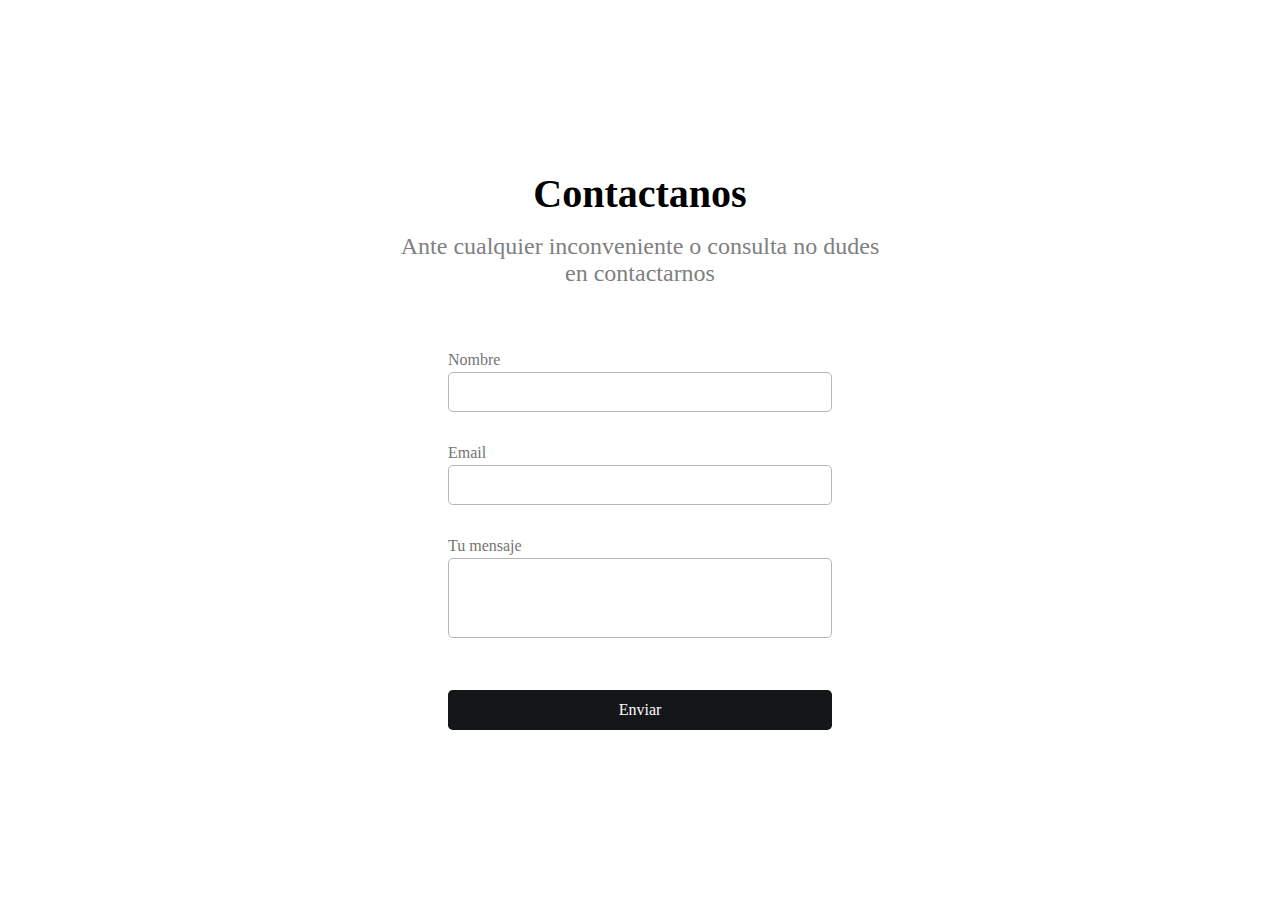
==== contact.html @ 1e2c6e63 "add contact page form & basic styling" ====
<!DOCTYPE html>
<html lang="en">
  <head>
    <meta charset="UTF-8" />
    <meta name="viewport" content="width=device-width, initial-scale=1.0" />
    <title>Contacto</title>
    <link rel="stylesheet" href="/styles/reset.css" />
    <link rel="stylesheet" href="/styles/styles.css" />
  </head>
  <body>
    <main id="contact-page">
      <h1>Contactanos</h1>
      <p>Ante cualquier inconveniente o consulta no dudes en contactarnos</p>
      <form class="contact-form">
        <div class="input-group">
          <label for="name">Nombre</label>
          <input type="text" id="name" name="name" />
        </div>
        <div class="input-group">
          <label for="email">Email</label>
          <input type="email" id="email" name="email" />
        </div>
        <div class="input-group">
          <label for="message">Tu mensaje</label>
          <textarea name="message" id="message"></textarea>
        </div>
        <button>Enviar</button>
      </form>
    </main>
  </body>
</html>

<!-- Crear una página de Contacto, con un formulario que permita ingresar nombre,
mail y mensaje, y al enviar se abra la herramienta de envío de emails
predeterminada del sistema operativo. -->
---- styles/styles.css ----
.board {
  border: 4px solid black;
  width: max-content;
  margin-top: 2rem;
  margin-inline: auto;
}

.board-row {
  display: flex;
}

.board-cell {
  aspect-ratio: 1/1;
  width: 10rem;
  border: 4px solid black;
  transition: 200ms all ease-in-out;

  font-size: 2rem;
}

.board-cell:active {
  transform: scale(0.99);
}

.board-cell.selected {
  border-color: rgb(50, 168, 64);
  color: green;
  font-weight: bold;
}

.board-cell:hover:not(.selected) {
  font-size: 2.5rem;
  border-color: rgb(136, 192, 137);
  background: rgb(240, 247, 240);
}

/* Contact Page */

#contact-page {
  min-height: 100vh;
  width: min(1080px, calc(100vw - 4rem));
  margin-inline: auto;
  display: flex;
  flex-direction: column;
  align-items: center;
  justify-content: center;
}

#contact-page h1 {
  font-size: 2.5rem;
  margin-bottom: 1rem;
}
#contact-page p {
  font-size: 1.5rem;
  max-width: 40ch;
  text-align: center;
  margin-bottom: 4rem;
  color: grey;
}

.contact-form {
  display: flex;
  flex-direction: column;
  gap: 2rem;
  width: min(24rem, 100%);
}

.contact-form .input-group label {
  display: block;
  margin-bottom: 0.2rem;
  color: rgb(116, 116, 116);
  transition: color 200ms ease-in-out;
}

.contact-form .input-group label:has(+ input:focus, + textarea:focus) {
  color: black;
}

.contact-form :is(input, button) {
  height: 2.5rem;
  font: inherit;
  border-radius: 0.3rem;
  outline: none;
  width: 100%;
}

.contact-form :is(input, textarea) {
  padding: 0.5rem;
  border: 1px solid rgb(182, 182, 182);
}

.contact-form textarea {
  width: 100%;
  font: inherit;
  resize: none;
  height: 5rem;
  border-radius: 0.3rem;
  outline: none;
}

.contact-form :is(input:focus, textarea:focus) {
  border-color: black;
}

.contact-form button {
  padding-inline: 2rem;
  background: rgb(21, 22, 23);
  color: white;
  border: none;
  margin-top: 1rem;
}

.contact-form button:active {
  scale: 0.99;
  opacity: 97%;
}
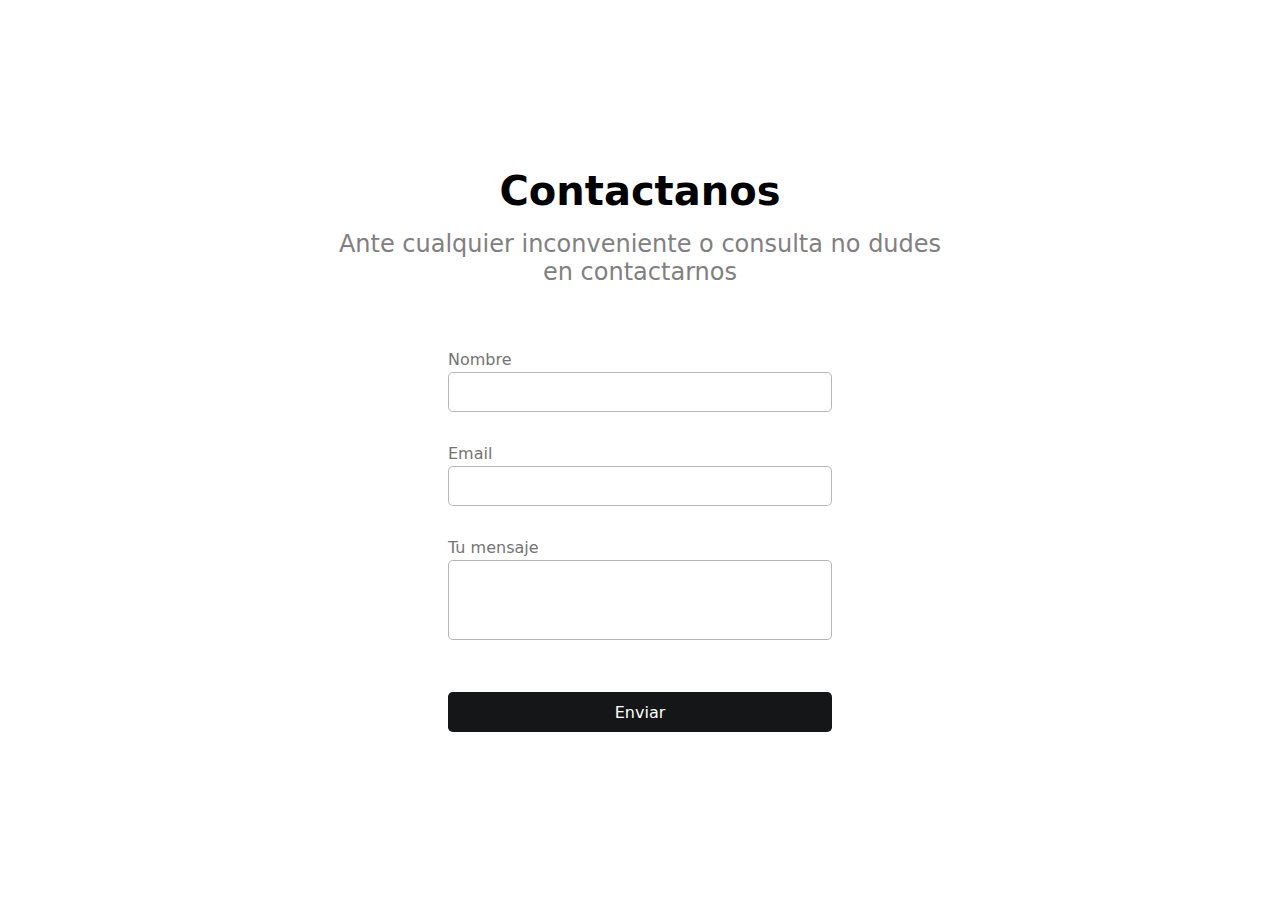
==== commit 1e0a6341: "[wip]: add contact form validations" ====
--- a/contact.html
+++ b/contact.html
@@ -27,6 +27,7 @@
         <button>Enviar</button>
       </form>
     </main>
+    <script src="/scripts/contact.js"></script>
   </body>
 </html>
 
--- a/styles/styles.css
+++ b/styles/styles.css
@@ -1,3 +1,73 @@
+html {
+  font-family: "Press Start 2P", system-ui;
+}
+
+main,
+.intro {
+  min-height: calc(100vh - 8rem);
+}
+
+main > section {
+  width: min(1080px, calc(100vw - 4rem));
+  margin-inline: auto;
+}
+
+.intro {
+  display: flex;
+  flex-direction: column;
+  align-items: center;
+  justify-content: center;
+}
+
+.intro.hidden {
+  display: none;
+}
+
+.game {
+  display: none;
+}
+
+.game.visible {
+  display: block;
+}
+
+/* player form */
+
+.player-form {
+  width: 100%;
+}
+
+.player-form button {
+  height: 4rem;
+  width: 100%;
+
+  margin-top: 1rem;
+  padding-inline: 2rem;
+
+  border-radius: 0.5rem;
+  border: none;
+
+  color: white;
+  background: rgb(21, 22, 23);
+}
+
+.player-form input {
+  height: 4rem;
+  font-size: 1.25rem;
+  width: 100%;
+  border-radius: 0.5rem;
+  border: 2px solid rgb(187, 187, 187);
+  outline: none;
+  padding: 1rem;
+  font: inherit;
+}
+
+.player-form label {
+  display: block;
+  margin-bottom: 0.3rem;
+}
+
+/* board */
 .board {
   border: 4px solid black;
   width: max-content;
@@ -11,7 +81,7 @@
 
 .board-cell {
   aspect-ratio: 1/1;
-  width: 10rem;
+  width: 6rem;
   border: 4px solid black;
   transition: 200ms all ease-in-out;
 
@@ -23,15 +93,56 @@
 }
 
 .board-cell.selected {
-  border-color: rgb(50, 168, 64);
-  color: green;
+  color: white;
+  background: rgb(31, 160, 31);
+  font-weight: bold;
+}
+
+.board-cell.valid-cell {
+  background: rgb(185, 235, 191);
   font-weight: bold;
 }
 
 .board-cell:hover:not(.selected) {
   font-size: 2.5rem;
-  border-color: rgb(136, 192, 137);
-  background: rgb(240, 247, 240);
+  background: rgb(123, 211, 123);
+}
+
+.word-container {
+  margin-inline: auto;
+  display: flex;
+  margin-top: 1.5rem;
+  max-width: calc(6rem * 4);
+  align-items: center;
+  justify-content: space-between;
+}
+
+.current-word {
+  font-size: 1.25rem;
+}
+
+.check-word {
+  border: none;
+  height: 3rem;
+  padding-inline: 2.5rem;
+  background: black;
+  color: white;
+}
+
+/* words list */
+
+.words {
+  padding: 2rem 1rem;
+}
+
+.words h2 {
+  margin-bottom: 1rem;
+}
+
+.words-list {
+  display: flex;
+  flex-direction: column;
+  gap: 1rem;
 }
 
 /* Contact Page */
@@ -46,11 +157,14 @@
   justify-content: center;
 }
 
-#contact-page h1 {
+#contact-page h1,
+.intro h1 {
   font-size: 2.5rem;
   margin-bottom: 1rem;
 }
-#contact-page p {
+
+#contact-page p,
+.intro p {
   font-size: 1.5rem;
   max-width: 40ch;
   text-align: center;
@@ -114,3 +228,21 @@
   scale: 0.99;
   opacity: 97%;
 }
+
+/*  header  & footer */
+
+header,
+footer {
+  display: flex;
+  align-items: center;
+  height: 4rem;
+  padding-inline: 4rem;
+}
+
+header {
+  justify-content: space-between;
+}
+
+footer {
+  justify-content: center;
+}
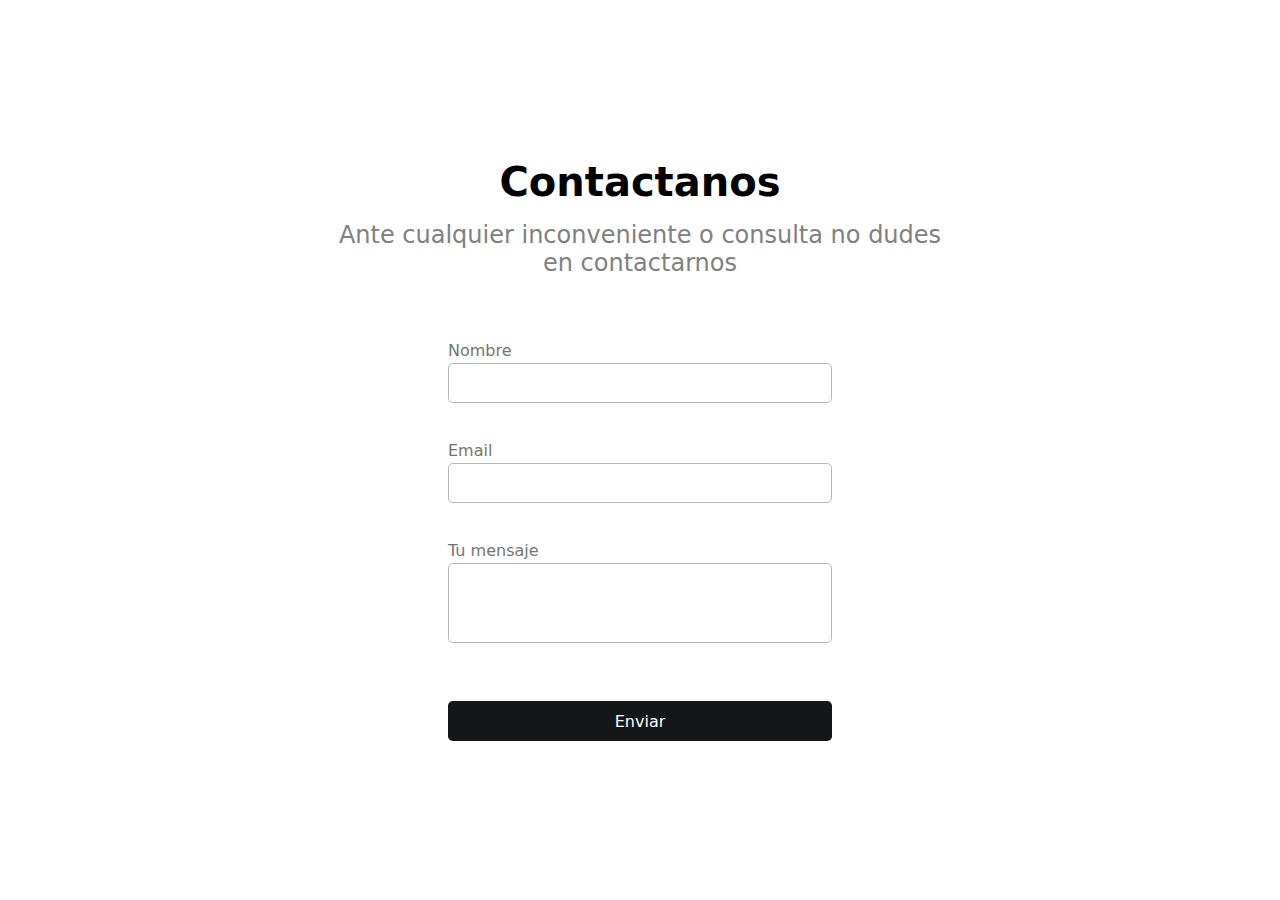
==== commit f378253a: "add form validation for contact form" ====
--- a/contact.html
+++ b/contact.html
@@ -15,18 +15,22 @@
         <div class="input-group">
           <label for="name">Nombre</label>
           <input type="text" id="name" name="name" />
+          <span class="error-msg"></span>
         </div>
         <div class="input-group">
           <label for="email">Email</label>
           <input type="email" id="email" name="email" />
+          <span class="error-msg"></span>
         </div>
         <div class="input-group">
           <label for="message">Tu mensaje</label>
           <textarea name="message" id="message"></textarea>
+          <span class="error-msg"></span>
         </div>
         <button>Enviar</button>
       </form>
     </main>
+    <script src="/scripts/lib.js"></script>
     <script src="/scripts/contact.js"></script>
   </body>
 </html>
--- a/styles/styles.css
+++ b/styles/styles.css
@@ -175,7 +175,7 @@
 .contact-form {
   display: flex;
   flex-direction: column;
-  gap: 2rem;
+  gap: 0.875rem;
   width: min(24rem, 100%);
 }
 
@@ -216,6 +216,10 @@
   border-color: black;
 }
 
+.contact-form .input-group :is(input.error, textarea.error) {
+  border: 1px solid red;
+}
+
 .contact-form button {
   padding-inline: 2rem;
   background: rgb(21, 22, 23);
@@ -229,6 +233,12 @@
   opacity: 97%;
 }
 
+.contact-form .error-msg {
+  color: red;
+  display: block;
+  height: 1.5rem;
+}
+
 /*  header  & footer */
 
 header,
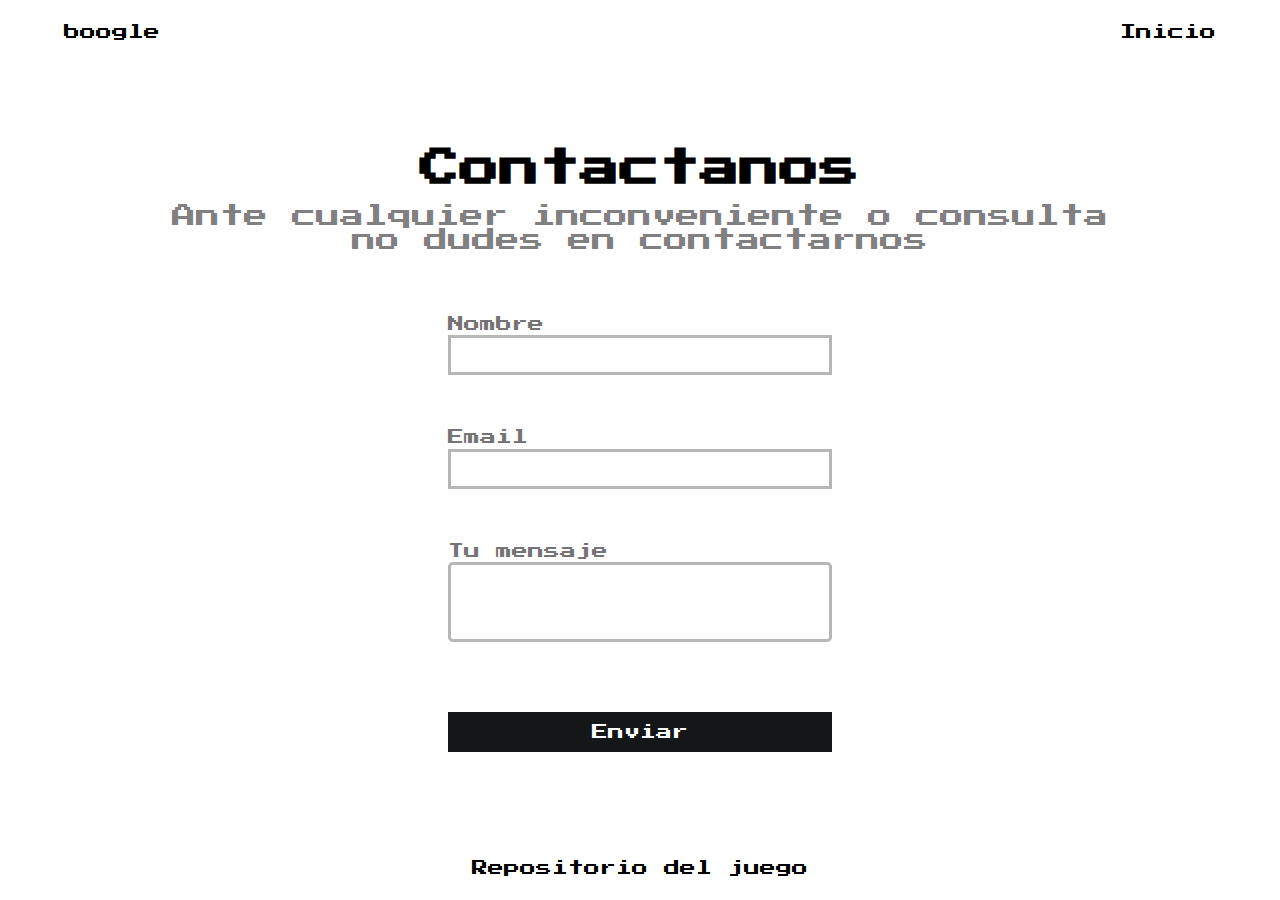
==== commit 06d2e830: "add header, footer & fonts to contact page" ====
--- a/contact.html
+++ b/contact.html
@@ -4,11 +4,22 @@
     <meta charset="UTF-8" />
     <meta name="viewport" content="width=device-width, initial-scale=1.0" />
     <title>Contacto</title>
+    <link rel="preconnect" href="https://fonts.googleapis.com" />
+    <link rel="preconnect" href="https://fonts.gstatic.com" crossorigin />
+    <link
+      href="https://fonts.googleapis.com/css2?family=Press+Start+2P&display=swap"
+      rel="stylesheet"
+    />
+
     <link rel="stylesheet" href="/styles/reset.css" />
     <link rel="stylesheet" href="/styles/styles.css" />
   </head>
   <body>
-    <main id="contact-page">
+    <header>
+      <span>boogle</span>
+      <a href="/index.html">Inicio</a>
+    </header>
+    <main class="contact">
       <h1>Contactanos</h1>
       <p>Ante cualquier inconveniente o consulta no dudes en contactarnos</p>
       <form class="contact-form">
@@ -30,11 +41,12 @@
         <button>Enviar</button>
       </form>
     </main>
+    <footer>
+      <a href="https://github.com/guidocarda/boogle-daw" target="_blank"
+        >Repositorio del juego</a
+      >
+    </footer>
     <script src="/scripts/lib.js"></script>
     <script src="/scripts/contact.js"></script>
   </body>
 </html>
-
-<!-- Crear una página de Contacto, con un formulario que permita ingresar nombre,
-mail y mensaje, y al enviar se abra la herramienta de envío de emails
-predeterminada del sistema operativo. -->
--- a/styles/styles.css
+++ b/styles/styles.css
@@ -3,7 +3,10 @@
 }
 
 main,
-.intro {
+.intro,
+.end-game,
+.contact {
+  position: relative;
   min-height: calc(100vh - 8rem);
 }
 
@@ -23,6 +26,17 @@
   display: none;
 }
 
+.end-game {
+  display: none;
+}
+
+.end-game.visible {
+  display: flex;
+  flex-direction: column;
+  align-items: center;
+  justify-content: center;
+}
+
 .game {
   display: none;
 }
@@ -44,7 +58,6 @@
   margin-top: 1rem;
   padding-inline: 2rem;
 
-  border-radius: 0.5rem;
   border: none;
 
   color: white;
@@ -55,8 +68,7 @@
   height: 4rem;
   font-size: 1.25rem;
   width: 100%;
-  border-radius: 0.5rem;
-  border: 2px solid rgb(187, 187, 187);
+  border: 3px solid rgb(187, 187, 187);
   outline: none;
   padding: 1rem;
   font: inherit;
@@ -145,10 +157,38 @@
   gap: 1rem;
 }
 
+.alert {
+  height: 4rem;
+  width: max-content;
+  visibility: hidden;
+
+  display: flex;
+  align-items: center;
+  justify-content: center;
+
+  position: absolute;
+  right: 0;
+  left: 0;
+  top: 0;
+
+  opacity: 0;
+
+  background: white;
+  padding-inline: 2rem;
+  margin-inline: auto;
+  border: 3px solid black;
+  transition: all 200ms;
+}
+
+.alert.visible {
+  opacity: 100;
+
+  visibility: visible;
+}
+
 /* Contact Page */
 
-#contact-page {
-  min-height: 100vh;
+.contact {
   width: min(1080px, calc(100vw - 4rem));
   margin-inline: auto;
   display: flex;
@@ -157,13 +197,13 @@
   justify-content: center;
 }
 
-#contact-page h1,
+.contact h1,
 .intro h1 {
   font-size: 2.5rem;
   margin-bottom: 1rem;
 }
 
-#contact-page p,
+.contact p,
 .intro p {
   font-size: 1.5rem;
   max-width: 40ch;
@@ -193,14 +233,13 @@
 .contact-form :is(input, button) {
   height: 2.5rem;
   font: inherit;
-  border-radius: 0.3rem;
   outline: none;
   width: 100%;
 }
 
 .contact-form :is(input, textarea) {
   padding: 0.5rem;
-  border: 1px solid rgb(182, 182, 182);
+  border: 3px solid rgb(182, 182, 182);
 }
 
 .contact-form textarea {
@@ -217,7 +256,7 @@
 }
 
 .contact-form .input-group :is(input.error, textarea.error) {
-  border: 1px solid red;
+  border-color: rgb(191, 54, 54);
 }
 
 .contact-form button {
@@ -235,8 +274,11 @@
 
 .contact-form .error-msg {
   color: red;
+  margin-top: 0.5rem;
   display: block;
-  height: 1.5rem;
+  height: 2rem;
+  line-height: 1.5;
+  font-size: 0.875rem;
 }
 
 /*  header  & footer */
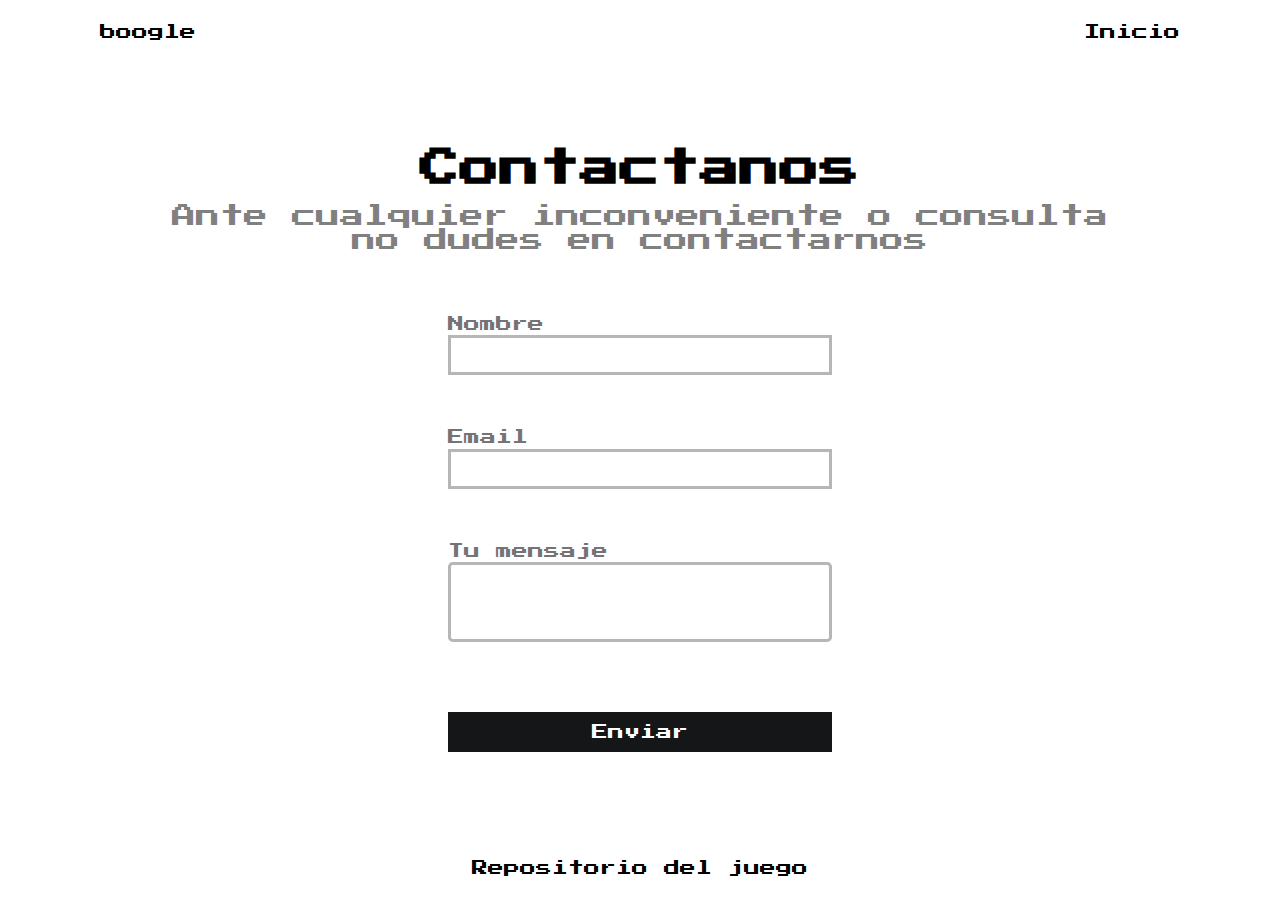
==== commit ee757ba9: "refactor: styling & layout re-work" ====
--- a/contact.html
+++ b/contact.html
@@ -11,15 +11,17 @@
       rel="stylesheet"
     />
 
-    <link rel="stylesheet" href="/styles/reset.css" />
-    <link rel="stylesheet" href="/styles/styles.css" />
+    <link rel="stylesheet" href="styles/reset.css" />
+    <link rel="stylesheet" href="styles/styles.css" />
   </head>
   <body>
     <header>
-      <span>boogle</span>
-      <a href="/index.html">Inicio</a>
+      <nav class="nav-bar container">
+        <a href="index.html">boogle</a>
+        <a href="index.html">Inicio</a>
+      </nav>
     </header>
-    <main class="contact">
+    <main class="contact container">
       <h1>Contactanos</h1>
       <p>Ante cualquier inconveniente o consulta no dudes en contactarnos</p>
       <form class="contact-form">
@@ -46,7 +48,7 @@
         >Repositorio del juego</a
       >
     </footer>
-    <script src="/scripts/lib.js"></script>
-    <script src="/scripts/contact.js"></script>
+    <script src="scripts/lib.js"></script>
+    <script src="scripts/contact.js"></script>
   </body>
 </html>
--- a/styles/styles.css
+++ b/styles/styles.css
@@ -10,9 +10,16 @@
   min-height: calc(100vh - 8rem);
 }
 
-main > section {
-  width: min(1080px, calc(100vw - 4rem));
+.container {
+  width: min(67.5rem, calc(100vw - 2rem));
   margin-inline: auto;
+}
+
+.nav-bar {
+  height: 4rem;
+  display: flex;
+  align-items: center;
+  justify-content: space-between;
 }
 
 .intro {
@@ -43,6 +50,12 @@
 
 .game.visible {
   display: block;
+}
+
+.two-cols {
+  display: flex;
+  gap: 2rem;
+  align-items: center;
 }
 
 /* player form */
@@ -80,11 +93,37 @@
 }
 
 /* board */
+
+.game-header {
+  display: flex;
+  justify-content: space-between;
+  align-items: center;
+  margin-block: 3rem;
+}
+
+.timer.ending {
+  color: red;
+  display: inline-block;
+  animation: pulse 1s infinite;
+}
+
+@keyframes pulse {
+  0% {
+    scale: 1;
+  }
+  50% {
+    scale: 1.2;
+  }
+  100% {
+    transform: translateY(0px);
+    scale: 1;
+  }
+}
+
 .board {
   border: 4px solid black;
   width: max-content;
-  margin-top: 2rem;
-  margin-inline: auto;
+  flex-shrink: 0;
 }
 
 .board-row {
@@ -110,7 +149,12 @@
   font-weight: bold;
 }
 
-.board-cell.valid-cell {
+.board-cell.valid {
+  background: rgb(185, 235, 191);
+  font-weight: bold;
+}
+
+.board-cell.valid {
   background: rgb(185, 235, 191);
   font-weight: bold;
 }
@@ -120,22 +164,33 @@
   background: rgb(123, 211, 123);
 }
 
+.board-cell.invalid:hover:not(.selected) {
+  font-size: 2.5rem;
+  background: rgb(206, 111, 111);
+}
+
 .word-container {
-  margin-inline: auto;
-  display: flex;
-  margin-top: 1.5rem;
-  max-width: calc(6rem * 4);
-  align-items: center;
-  justify-content: space-between;
-}
-
-.current-word {
+  display: flex;
+  width: 100%;
+  align-items: start;
+  flex-direction: column;
+  gap: 1rem;
+  padding-right: 2rem;
+}
+
+.word-container .current-word {
+  width: 100%;
+  padding-inline-start: 1rem;
+  height: 4rem;
   font-size: 1.25rem;
+  display: flex;
+  align-items: center;
+  border-bottom: 3px dashed black;
 }
 
 .check-word {
   border: none;
-  height: 3rem;
+  height: 4rem;
   padding-inline: 2.5rem;
   background: black;
   color: white;
@@ -144,17 +199,30 @@
 /* words list */
 
 .words {
-  padding: 2rem 1rem;
+  padding-block: 2rem;
+  margin-top: 2rem;
 }
 
 .words h2 {
   margin-bottom: 1rem;
+  font-size: 1.25rem;
 }
 
 .words-list {
-  display: flex;
-  flex-direction: column;
+  margin-top: 2rem;
+  display: flex;
+  flex-wrap: wrap;
   gap: 1rem;
+}
+
+.words-list li {
+  min-width: calc(50% - 1rem);
+  border: 3px solid black;
+  padding: 1rem;
+  display: flex;
+
+  align-items: center;
+  justify-content: space-between;
 }
 
 .alert {
@@ -182,15 +250,12 @@
 
 .alert.visible {
   opacity: 100;
-
   visibility: visible;
 }
 
 /* Contact Page */
 
 .contact {
-  width: min(1080px, calc(100vw - 4rem));
-  margin-inline: auto;
   display: flex;
   flex-direction: column;
   align-items: center;
@@ -281,20 +346,29 @@
   font-size: 0.875rem;
 }
 
-/*  header  & footer */
-
-header,
 footer {
   display: flex;
   align-items: center;
+  justify-content: center;
   height: 4rem;
   padding-inline: 4rem;
 }
 
-header {
-  justify-content: space-between;
-}
-
-footer {
-  justify-content: center;
-}
+@media screen and (max-width: 800px) {
+  .two-cols {
+    flex-direction: column;
+    justify-content: center;
+  }
+
+  .word-container {
+    padding-right: 0;
+  }
+
+  .word-container .current-word {
+    text-align: center;
+  }
+
+  .check-word {
+    width: 100%;
+  }
+}
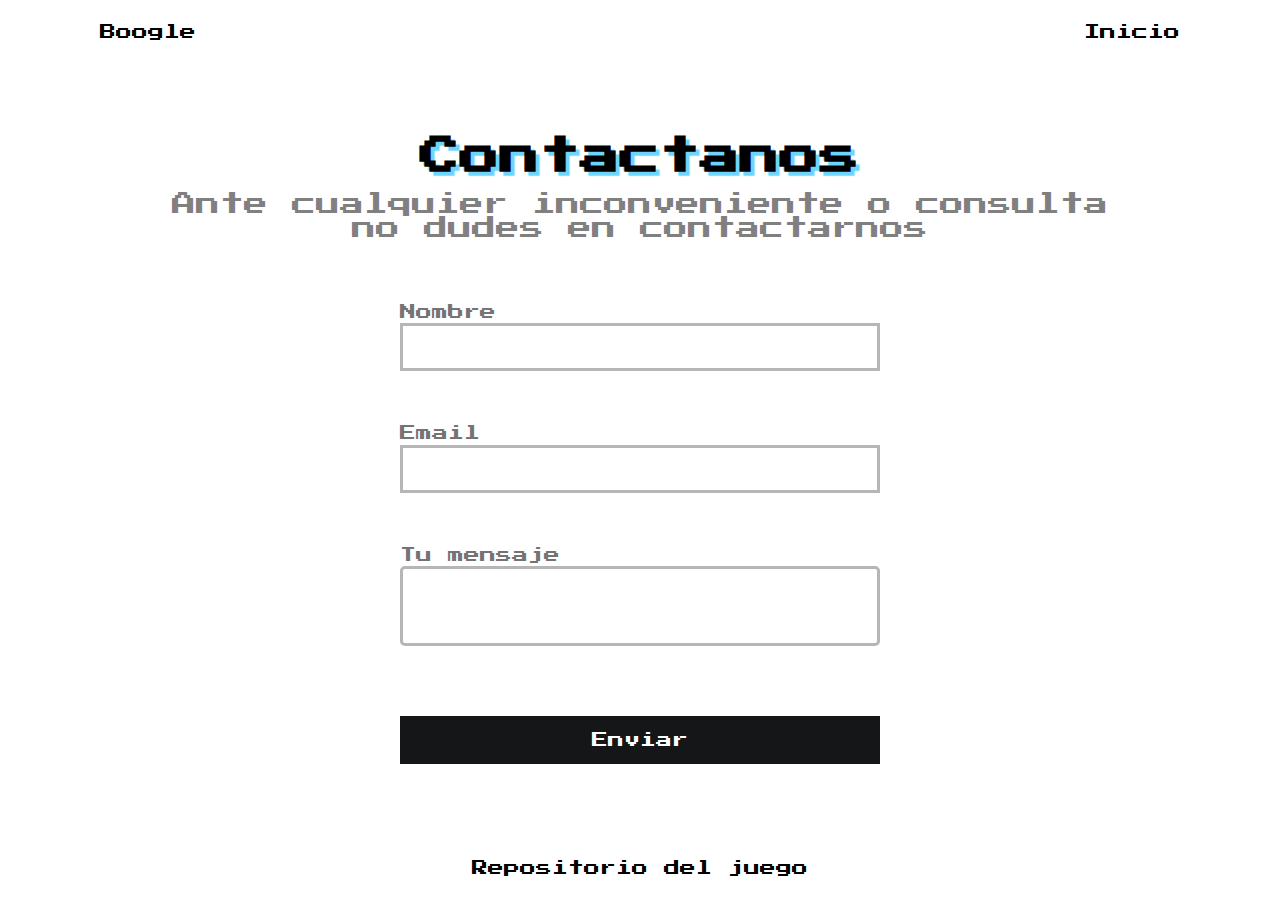
==== commit e2735127: "add icons to improve UI - added github icon to the footer - added ranking title Icon - added thinkin" ====
--- a/contact.html
+++ b/contact.html
@@ -17,7 +17,7 @@
   <body>
     <header>
       <nav class="nav-bar container">
-        <a href="index.html">boogle</a>
+        <a href="index.html">Boogle</a>
         <a href="index.html">Inicio</a>
       </nav>
     </header>
@@ -47,6 +47,7 @@
       <a href="https://github.com/guidocarda/boogle-daw" target="_blank"
         >Repositorio del juego</a
       >
+      <img src="assets/github.svg" />
     </footer>
     <script src="scripts/lib.js"></script>
     <script src="scripts/contact.js"></script>
--- a/styles/styles.css
+++ b/styles/styles.css
@@ -22,6 +22,17 @@
   justify-content: space-between;
 }
 
+.ranking-btn {
+  height: 3rem;
+  background: rgb(255, 190, 60);
+  padding-inline: 1rem;
+  color: rgb(255, 255, 255);
+  color: rgb(0, 0, 0);
+  border: none;
+  margin-left: 1rem;
+  border: 3px solid rgb(0, 0, 0);
+}
+
 .intro {
   display: flex;
   flex-direction: column;
@@ -44,6 +55,28 @@
   justify-content: center;
 }
 
+.end-game .title {
+  margin-bottom: 2rem;
+}
+
+.end-game .result {
+  font-size: 1.25rem;
+  text-align: center;
+  margin-bottom: 2.5rem;
+}
+
+.end-game .restart {
+  height: 3rem;
+  padding-inline: 1rem;
+  border: 3px solid rgb(0, 0, 0);
+  transition: all 200ms;
+}
+
+.end-game .restart:hover {
+  background: rgb(0, 0, 0);
+  color: rgb(255, 255, 255);
+}
+
 .game {
   display: none;
 }
@@ -61,30 +94,22 @@
 /* player form */
 
 .player-form {
-  width: 100%;
+  width: min(60rem, 100%);
 }
 
 .player-form button {
   height: 4rem;
   width: 100%;
 
-  margin-top: 1rem;
+  margin-top: 4rem;
   padding-inline: 2rem;
 
   border: none;
 
-  color: white;
-  background: rgb(21, 22, 23);
-}
-
-.player-form input {
-  height: 4rem;
-  font-size: 1.25rem;
-  width: 100%;
-  border: 3px solid rgb(187, 187, 187);
-  outline: none;
-  padding: 1rem;
-  font: inherit;
+  color: rgb(255, 255, 255);
+  color: rgb(0, 0, 0);
+  background: rgb(40, 148, 255);
+  border: 3px solid rgb(0, 0, 0);
 }
 
 .player-form label {
@@ -92,7 +117,28 @@
   margin-bottom: 0.3rem;
 }
 
-/* board */
+.player-form input,
+.player-form select {
+  height: 4rem;
+  width: 100%;
+  font: inherit;
+  padding-inline: 1rem;
+  outline: none;
+  border: 3px solid rgb(187, 187, 187);
+}
+
+.player-form input {
+  font-size: 1.25rem;
+  margin-bottom: 2rem;
+  transition: all 200ms;
+}
+
+.player-form input:focus,
+.player-form select:focus {
+  border-color: rgb(119, 187, 255);
+}
+
+/* game header */
 
 .game-header {
   display: flex;
@@ -101,27 +147,35 @@
   margin-block: 3rem;
 }
 
-.timer.ending {
-  color: red;
+.game-header .score {
+  display: inline-block;
+  color: rgb(0, 0, 0);
+}
+
+.game-header .score.shake {
+  animation: shake 500ms ease-in;
+}
+.game-header .score.pulse {
+  animation: pulse 500ms ease-in;
+}
+
+.game-header .score.shake.decrease {
+  color: rgb(255, 0, 0);
+}
+.game-header .score.pulse.increase {
+  color: rgb(219, 152, 18);
+}
+
+.game-header .timer.ending {
+  color: rgb(255, 0, 0);
   display: inline-block;
   animation: pulse 1s infinite;
 }
 
-@keyframes pulse {
-  0% {
-    scale: 1;
-  }
-  50% {
-    scale: 1.2;
-  }
-  100% {
-    transform: translateY(0px);
-    scale: 1;
-  }
-}
+/* board */
 
 .board {
-  border: 4px solid black;
+  border: 4px solid rgb(0, 0, 0);
   width: max-content;
   flex-shrink: 0;
 }
@@ -133,7 +187,7 @@
 .board-cell {
   aspect-ratio: 1/1;
   width: 6rem;
-  border: 4px solid black;
+  border: 4px solid rgb(0, 0, 0);
   transition: 200ms all ease-in-out;
 
   font-size: 2rem;
@@ -144,14 +198,13 @@
 }
 
 .board-cell.selected {
-  color: white;
+  color: rgb(255, 255, 255);
   background: rgb(31, 160, 31);
   font-weight: bold;
 }
 
-.board-cell.valid {
-  background: rgb(185, 235, 191);
-  font-weight: bold;
+.board-cell.selected.last {
+  border-color: rgb(134, 224, 138);
 }
 
 .board-cell.valid {
@@ -185,15 +238,26 @@
   font-size: 1.25rem;
   display: flex;
   align-items: center;
-  border-bottom: 3px dashed black;
+  border-bottom: 3px dashed rgb(0, 0, 0);
 }
 
 .check-word {
   border: none;
+  display: inline-flex;
+  align-items: center;
+  justify-content: center;
+  gap: 1.5rem;
+  text-transform: capitalize;
   height: 4rem;
   padding-inline: 2.5rem;
-  background: black;
-  color: white;
+  background: rgb(0, 0, 0);
+  color: rgb(255, 255, 255);
+}
+
+.check-word img {
+  height: 2.5rem;
+  width: 2.5rem;
+  aspect-ratio: 1;
 }
 
 /* words list */
@@ -217,7 +281,7 @@
 
 .words-list li {
   min-width: calc(50% - 1rem);
-  border: 3px solid black;
+  border: 3px solid rgb(0, 0, 0);
   padding: 1rem;
   display: flex;
 
@@ -241,10 +305,10 @@
 
   opacity: 0;
 
-  background: white;
+  background: rgb(255, 255, 255);
   padding-inline: 2rem;
   margin-inline: auto;
-  border: 3px solid black;
+  border: 3px solid rgb(0, 0, 0);
   transition: all 200ms;
 }
 
@@ -266,6 +330,7 @@
 .intro h1 {
   font-size: 2.5rem;
   margin-bottom: 1rem;
+  text-shadow: 4px 4px 1px rgb(108, 213, 255);
 }
 
 .contact p,
@@ -281,7 +346,7 @@
   display: flex;
   flex-direction: column;
   gap: 0.875rem;
-  width: min(24rem, 100%);
+  width: min(30rem, 100%);
 }
 
 .contact-form .input-group label {
@@ -292,11 +357,11 @@
 }
 
 .contact-form .input-group label:has(+ input:focus, + textarea:focus) {
-  color: black;
+  color: rgb(0, 0, 0);
 }
 
 .contact-form :is(input, button) {
-  height: 2.5rem;
+  height: 3rem;
   font: inherit;
   outline: none;
   width: 100%;
@@ -317,7 +382,7 @@
 }
 
 .contact-form :is(input:focus, textarea:focus) {
-  border-color: black;
+  border-color: rgb(0, 0, 0);
 }
 
 .contact-form .input-group :is(input.error, textarea.error) {
@@ -327,7 +392,7 @@
 .contact-form button {
   padding-inline: 2rem;
   background: rgb(21, 22, 23);
-  color: white;
+  color: rgb(255, 255, 255);
   border: none;
   margin-top: 1rem;
 }
@@ -338,7 +403,7 @@
 }
 
 .contact-form .error-msg {
-  color: red;
+  color: rgb(255, 0, 0);
   margin-top: 0.5rem;
   display: block;
   height: 2rem;
@@ -347,6 +412,7 @@
 }
 
 footer {
+  position: relative;
   display: flex;
   align-items: center;
   justify-content: center;
@@ -354,7 +420,140 @@
   padding-inline: 4rem;
 }
 
+footer a {
+  transition: all 200ms;
+}
+
+footer img {
+  display: block;
+  position: absolute;
+  top: 0;
+  opacity: 0;
+  z-index: -1;
+  height: 2.5rem;
+  width: 2.5rem;
+  aspect-ratio: 1;
+  transition: all 200ms;
+}
+
+footer a:hover ~ img {
+  opacity: 1;
+  transform: translateY(-2rem);
+}
+
+.ranking {
+  position: absolute;
+  inset: 0;
+  width: min(40rem, 98%);
+  margin: auto;
+  padding: 3rem 2rem;
+}
+
+.ranking::backdrop {
+  background: rgba(0, 0, 0, 0.323);
+  backdrop-filter: blur(2px);
+}
+
+.ranking header {
+  position: relative;
+  display: flex;
+  justify-content: space-between;
+  align-items: center;
+  margin-bottom: 3rem;
+}
+.ranking header div {
+  display: flex;
+  align-items: baseline;
+  gap: 1.2rem;
+  flex-wrap: wrap;
+}
+
+.ranking header div img {
+  display: inline-block;
+  height: 2.5rem;
+  width: 2.5rem;
+  aspect-ratio: 1;
+}
+
+.ranking header .close {
+  height: 2.5rem;
+  width: 2.5rem;
+  background: rgb(0, 0, 0);
+  border: none;
+  color: rgb(255, 255, 255);
+}
+
+.ranking .order-by {
+  display: flex;
+  align-items: center;
+  justify-content: space-between;
+  margin-bottom: 2rem;
+}
+
+.ranking .order-by label {
+  font-size: 0.8rem;
+  display: block;
+}
+
+.ranking .order-by select {
+  height: 2.5rem;
+  padding-inline: 2rem;
+  font: inherit;
+  font-size: 0.8rem;
+  border: 3px solid rgb(0, 0, 0);
+  outline: none;
+}
+
+.ranking .players {
+  display: flex;
+  flex-direction: column;
+  gap: 1.25rem;
+  max-height: 30rem;
+  overflow-y: auto;
+  scrollbar-gutter: stable;
+  font-size: 0.8rem;
+}
+
+.ranking .players li,
+.ranking .labels {
+  display: flex;
+  align-items: center;
+}
+
+.ranking .labels {
+  font-size: 0.7rem;
+  margin-bottom: 1rem;
+  color: gray;
+  padding-right: 1rem;
+}
+
+.ranking .players li .name,
+.ranking .labels .name {
+  width: 55%;
+}
+
+.ranking .players li .date,
+.ranking .labels .date {
+  width: 35%;
+  text-align: center;
+}
+.ranking .players li .score,
+.ranking .labels .score {
+  width: 10%;
+  text-align: end;
+}
+
 @media screen and (max-width: 800px) {
+  .contact h1,
+  .intro h1 {
+    font-size: 1.5rem;
+  }
+
+  .contact p,
+  .intro p {
+    font-size: 0.8rem;
+  }
+
   .two-cols {
     flex-direction: column;
     justify-content: center;
@@ -371,4 +570,69 @@
   .check-word {
     width: 100%;
   }
-}
+
+  .ranking .players {
+    font-size: 0.7rem;
+  }
+
+  .ranking h2 {
+    font-size: 1.125rem;
+  }
+
+  .ranking .players li .name,
+  .ranking .labels .name {
+    width: 40%;
+  }
+  .ranking .players li .date,
+  .ranking .labels .date {
+    width: 40%;
+    text-align: center;
+  }
+  .ranking .players li .score,
+  .ranking .labels .score {
+    width: 20%;
+    text-align: end;
+  }
+
+  footer {
+    text-align: center;
+    font-size: 0.8rem;
+    padding-inline: 1rem;
+  }
+}
+
+@keyframes pulse {
+  0% {
+    scale: 1;
+  }
+  50% {
+    scale: 1.2;
+  }
+  100% {
+    transform: translateY(0px);
+    scale: 1;
+  }
+}
+
+@keyframes shake {
+  10%,
+  90% {
+    transform: translateY(-1px);
+  }
+
+  20%,
+  80% {
+    transform: translateY(2px);
+  }
+
+  30%,
+  50%,
+  70% {
+    transform: translateY(-4px);
+  }
+
+  40%,
+  60% {
+    transform: translateY(4px);
+  }
+}
